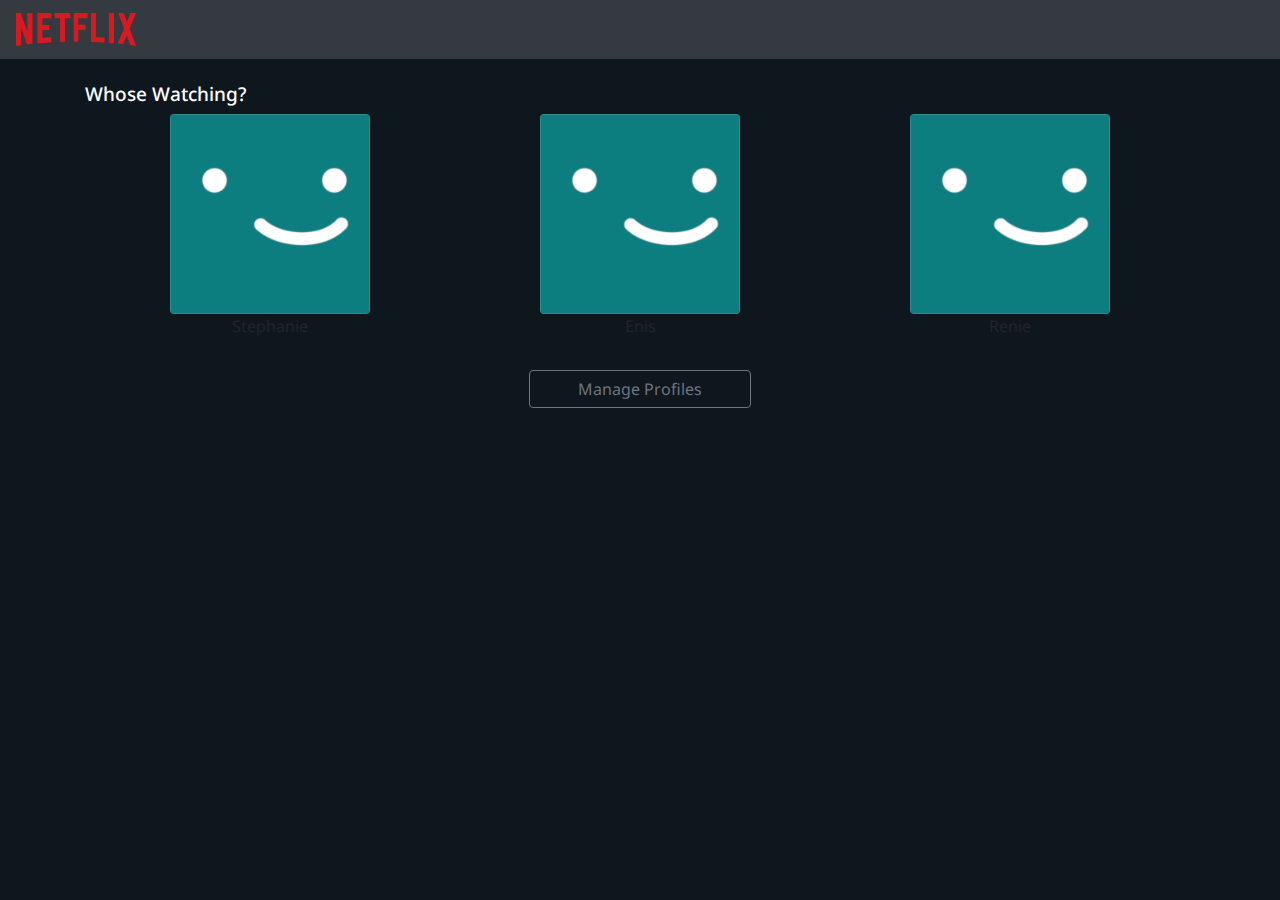
==== login.html @ 3b0025f6 "peer work" ====
<!DOCTYPE html>
<!--
    WELCOME TO THE STRIVE TEAM GENERATOR!
    The app is pretty straight forward, use Bootstrap to add the following features:
    - The user can add a list of names
    - The user can set the number of teams
    - Every time the user clicks on the "assign" button, a random name is placed in a team and removed from the list
    - Each team should be inside a "column"
    - [EXTRA] Create a button to remove an user from a team, putting him back in the main list
    - [EXTRA] Create a button to reset the state of the app
-->
<html lang="en">
  <head>
    <!-- Required meta tags -->
    <meta charset="utf-8" />
    <meta
      name="viewport"
      content="width=device-width, initial-scale=1, shrink-to-fit=no"
    />
    <!-- Bootstrap CSS -->
    <link
      rel="stylesheet"
      href="https://stackpath.bootstrapcdn.com/bootstrap/4.3.1/css/bootstrap.min.css"
      integrity="sha384-ggOyR0iXCbMQv3Xipma34MD+dH/1fQ784/j6cY/iJTQUOhcWr7x9JvoRxT2MZw1T"
      crossorigin="anonymous"
    />
    <!-- Personal CSS document -->

    <link rel="stylesheet" href="style.css" />
  </head>

  <!-- Nav Bar -->
  <body>
    <nav class="navbar navbar-expand-lg navbar-dark bg-dark">
      <a class="navbar-brand" href="#"
        ><img src="images/Netflix_logo.png" width="120"
      /></a>
      <button
        class="navbar-toggler"
        type="button"
        data-toggle="collapse"
        data-target="#navbarSupportedContent"
        aria-controls="navbarSupportedContent"
        aria-expanded="false"
        aria-label="Toggle navigation"
      >
        <span class="navbar-toggler-icon"></span>
      </button>

      <div class="collapse navbar-collapse" id="navbarSupportedContent">
        <ul class="navbar-nav mr-auto"></ul>
      </div>
    </nav>

    <body>
    <div class="container">
    <h3 class="mt-4 text-white text-center">Whose Watching?</h3>
    <div class="row no-gutters row-cols-1 row-cols-sm-2 row-cols-md-3 row-cols-lg-4"
        >
        <div class="col text-center ">
            <img class="img-fluid rounded" src="images/Blue-netflix-smile.png" width =200px /> 
            <p>Stephanie</p>       
        </div>
        <div class="col text-center ">
            <img class="img-fluid rounded" src="images/Blue-netflix-smile.png" width =200px />  
            <p>Enis</p>        
        </div>
        <div class="col text-center ">
            <img class="img-fluid rounded" src="images/Blue-netflix-smile.png" width =200px />    
            <p>Renie</p>        
        </div>
    </div>
        <div class="row no-gutters text-center mt-3">
            <div class="col text-center "></div>
            <div class="col text-center "></div>
            <div class="col text-center "><button type="button" class="btn btn-outline-secondary btn-block">Manage Profiles</button></div>
            <div class="col text-center "></div>
            <div class="col text-center "></div>
    </div>
</div>
</div>

    <!-- Optional JavaScript -->
    <!-- jQuery first, then Popper.js, then Bootstrap JS -->

    <script
      src="https://code.jquery.com/jquery-3.4.1.slim.min.js"
      integrity="sha384-J6qa4849blE2+poT4WnyKhv5vZF5SrPo0iEjwBvKU7imGFAV0wwj1yYfoRSJoZ+n"
      crossorigin="anonymous"
    ></script>
    <script
      src="https://cdn.jsdelivr.net/npm/popper.js@1.16.0/dist/umd/popper.min.js"
      integrity="sha384-Q6E9RHvbIyZFJoft+2mJbHaEWldlvI9IOYy5n3zV9zzTtmI3UksdQRVvoxMfooAo"
      crossorigin="anonymous"
    ></script>
    <script
      src="https://stackpath.bootstrapcdn.com/bootstrap/4.4.1/js/bootstrap.min.js"
      integrity="sha384-wfSDF2E50Y2D1uUdj0O3uMBJnjuUD4Ih7YwaYd1iqfktj0Uod8GCExl3Og8ifwB6"
      crossorigin="anonymous"
    ></script>
  </body>
</html>
---- style.css ----
@import url("https://fonts.googleapis.com/css2?family=Noto+Sans&display=swap");

body {
  font-family: "Noto Sans", sans-serif;
  background: #0f171e;
}

h1 {
  color: #f3f3f3;
}
h3 {
  font-size: 19px;
  display: inline-block;
}

img:hover {
  box-shadow: 0 0 2px 1px white;
}

footer a {
  color: #757575;
}

footer a:hover {
  color: #f3f3f3;
}

i a {
}
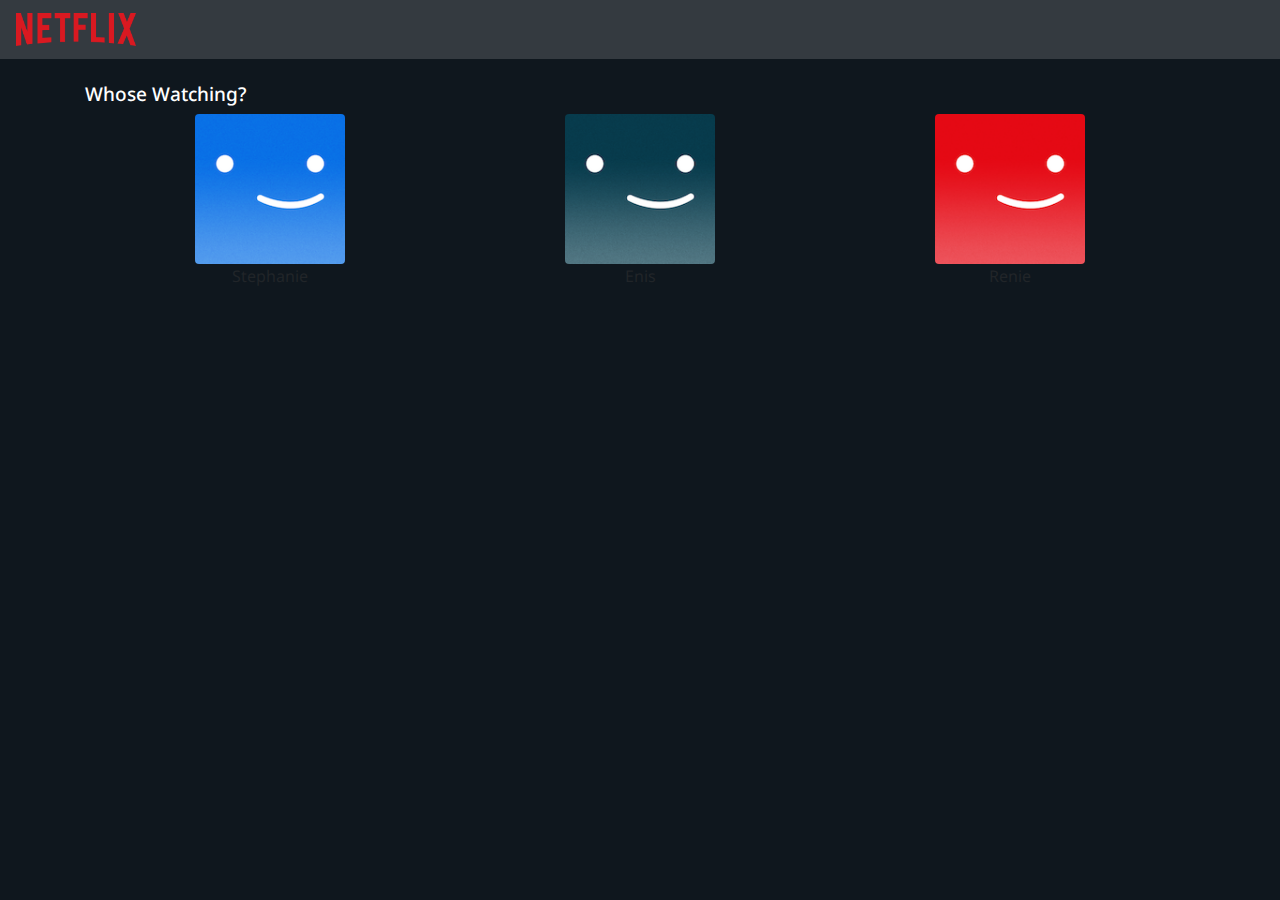
==== commit 01c8f936: "group work combined" ====
--- a/login.html
+++ b/login.html
@@ -58,25 +58,24 @@
     <div class="row no-gutters row-cols-1 row-cols-sm-2 row-cols-md-3 row-cols-lg-4"
         >
         <div class="col text-center ">
-            <img class="img-fluid rounded" src="images/Blue-netflix-smile.png" width =200px /> 
-            <p>Stephanie</p>       
+           <a href="index.html"><img class="img-fluid rounded" src="images/Blue-netflix-smile.png" width =150px /></a>  
+            <p>Stephanie</p>      
         </div>
         <div class="col text-center ">
-            <img class="img-fluid rounded" src="images/Blue-netflix-smile.png" width =200px />  
+            <a href="index.html"><img class="img-fluid rounded" src="images/navy-netflix-smile.png" width =150px /></a>   
             <p>Enis</p>        
         </div>
         <div class="col text-center ">
-            <img class="img-fluid rounded" src="images/Blue-netflix-smile.png" width =200px />    
+            <a href="index.html"><img class="img-fluid rounded" src="images/red-netflix-smile.png" width =150px/></a>     
             <p>Renie</p>        
         </div>
     </div>
+    </div>
+    <!-- <div class ="container">
         <div class="row no-gutters text-center mt-3">
-            <div class="col text-center "></div>
-            <div class="col text-center "></div>
-            <div class="col text-center "><button type="button" class="btn btn-outline-secondary btn-block">Manage Profiles</button></div>
-            <div class="col text-center "></div>
-            <div class="col text-center "></div>
-    </div>
+            <a href="profile.html" button type="button" class="btn btn-outline-dark align-self-center" style = "color: white; background: #0f171e;">Manage Profiles</button>
+            </div>
+    </div> -->
 </div>
 </div>
 
--- a/style.css
+++ b/style.css
@@ -5,6 +5,23 @@
   background: #0f171e;
 }
 
+nav {
+  display: flex;
+}
+
+nav ul {
+  width: 100%;
+
+  justify-content: space-between;
+}
+
+#list {
+  display: flex;
+}
+
+#searchbar {
+  display: flex;
+}
 h1 {
   color: #f3f3f3;
 }
@@ -17,12 +34,17 @@
   box-shadow: 0 0 2px 1px white;
 }
 
+footer {
+  font-size: 10px;
+}
+
 footer a {
   color: #757575;
 }
 
 footer a:hover {
   color: #f3f3f3;
+  text-decoration: none;
 }
 
 i a {
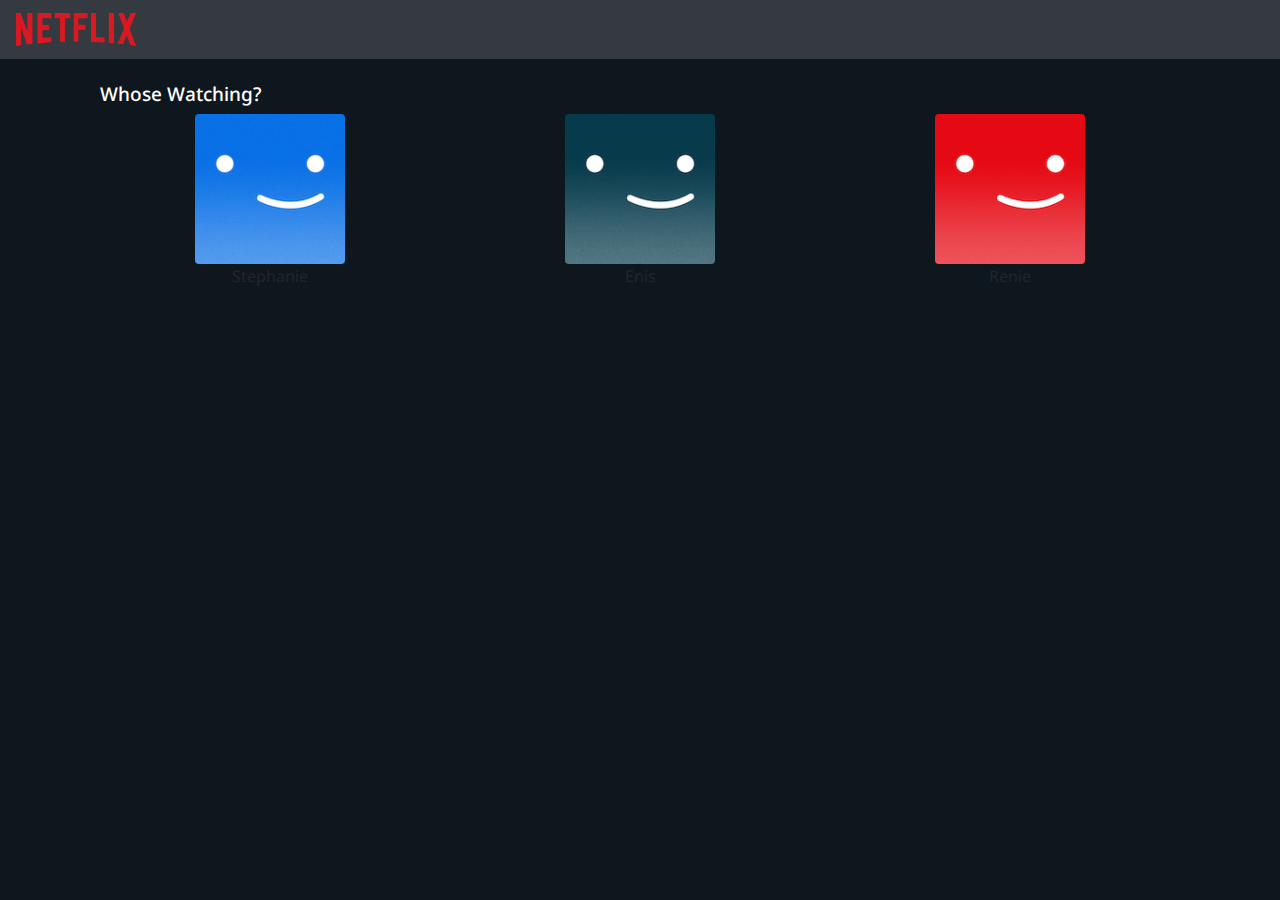
==== commit 966cae9c: "small fixes" ====
--- a/login.html
+++ b/login.html
@@ -54,7 +54,7 @@
 
     <body>
     <div class="container">
-    <h3 class="mt-4 text-white text-center">Whose Watching?</h3>
+    <h3 class="mt-4 text-white container-fluid">Whose Watching?</h3>
     <div class="row no-gutters row-cols-1 row-cols-sm-2 row-cols-md-3 row-cols-lg-4"
         >
         <div class="col text-center ">
--- a/style.css
+++ b/style.css
@@ -35,7 +35,7 @@
 }
 
 footer {
-  font-size: 10px;
+  font-size: 12px;
 }
 
 footer a {
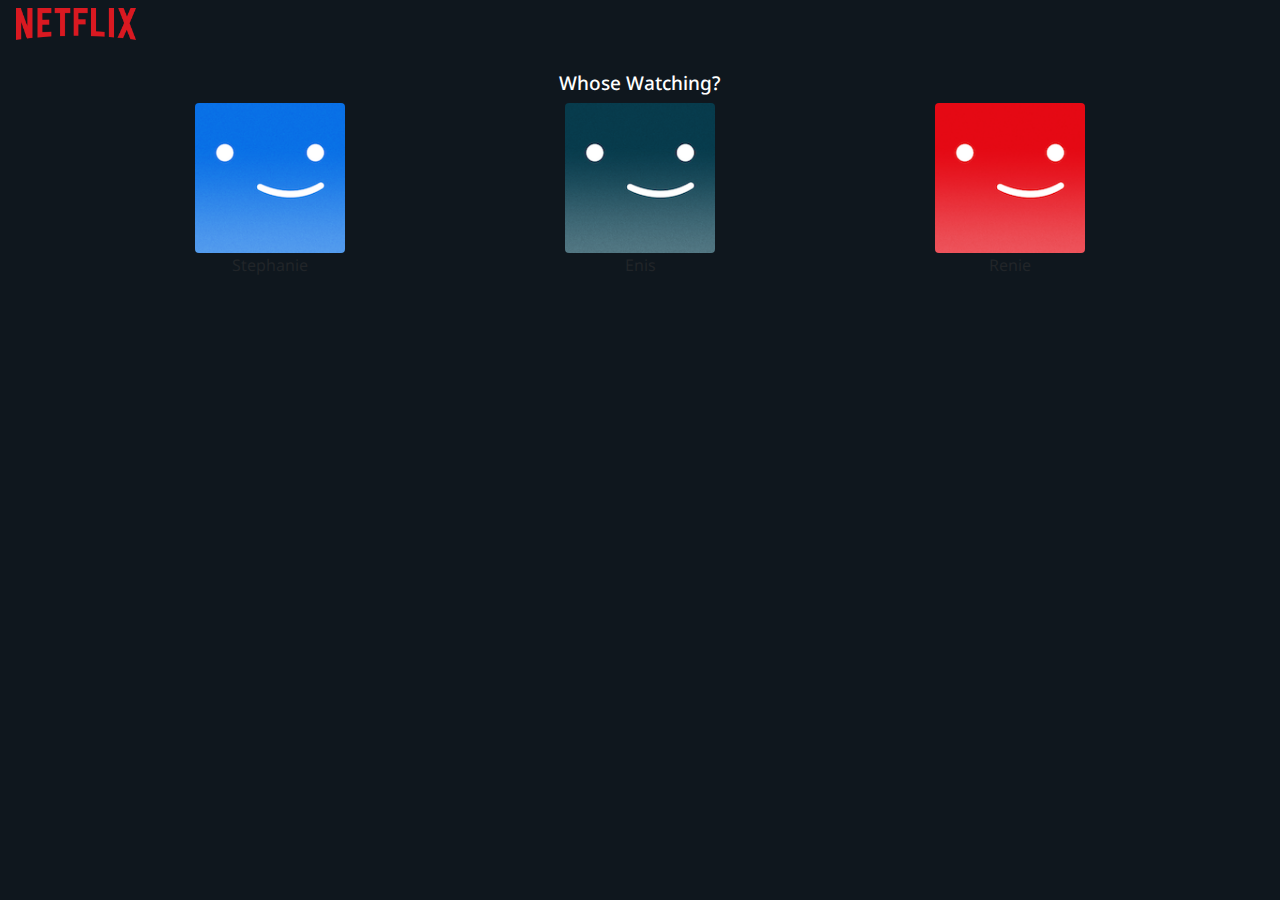
==== commit 19463ba1: "small edits" ====
--- a/login.html
+++ b/login.html
@@ -31,7 +31,7 @@
 
   <!-- Nav Bar -->
   <body>
-    <nav class="navbar navbar-expand-lg navbar-dark bg-dark">
+    <nav class="navbar navbar-expand-lg navbar-dark" style = "background: #0f171e;>
       <a class="navbar-brand" href="#"
         ><img src="images/Netflix_logo.png" width="120"
       /></a>
@@ -54,7 +54,7 @@
 
     <body>
     <div class="container">
-    <h3 class="mt-4 text-white container-fluid">Whose Watching?</h3>
+    <h3 class="mt-4 text-white container-fluid text-center">Whose Watching?</h3>
     <div class="row no-gutters row-cols-1 row-cols-sm-2 row-cols-md-3 row-cols-lg-4"
         >
         <div class="col text-center ">
